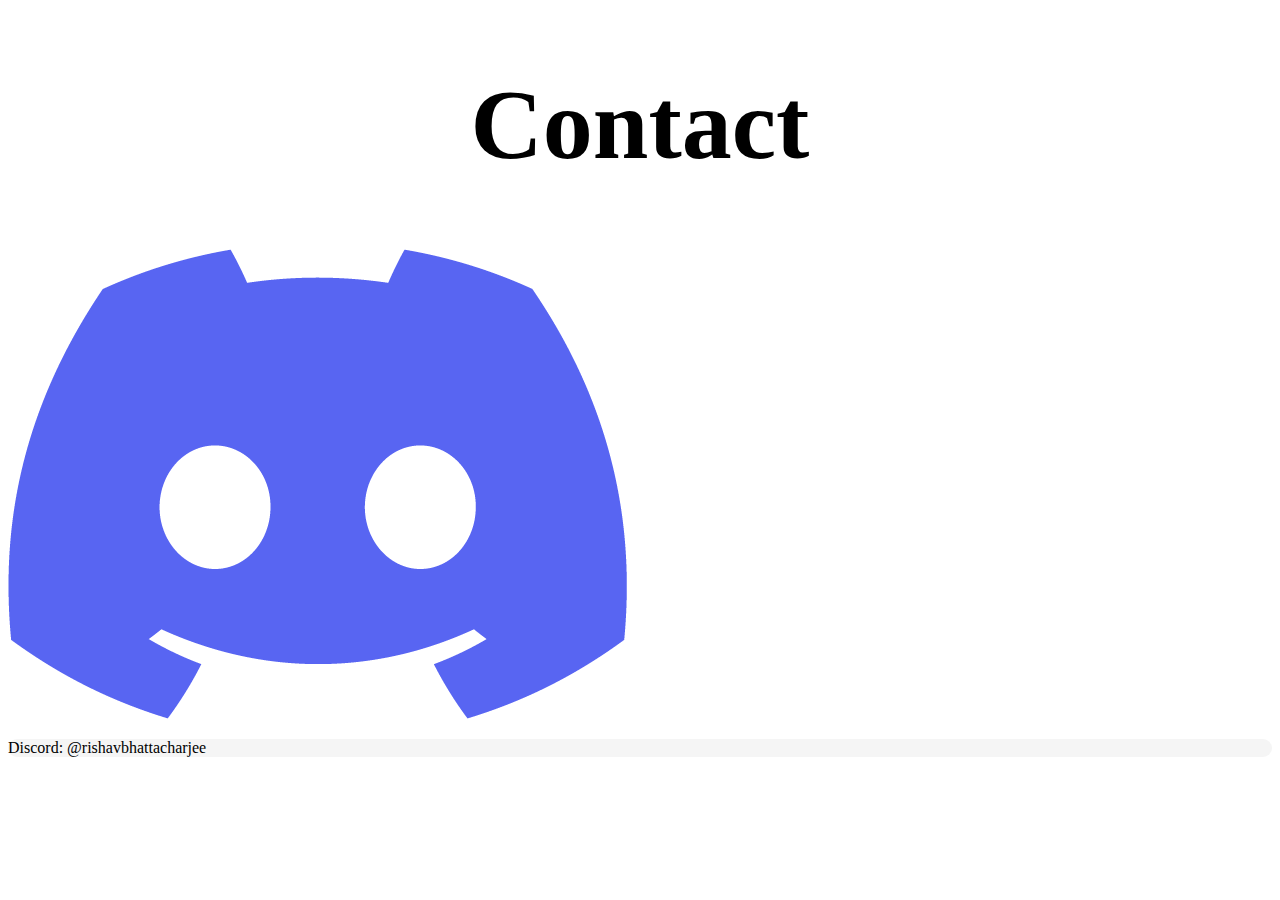
==== contact.html @ f6c8dbff "Update contact.html" ====
<!DOCTYPE html>
<html>
  <head>
        <meta charset="UTF-8">
        <meta name="viewport" content="width=device-width, initial-scale=1.0">
        <link rel = "stylesheet" href = "style.css">
    </head>
  <body>
    <h1>Contact</h1>
      <div class = "contact">
        <div class = "inline">
          <img src = "Discord-logo-icon-clyde-blurple-png.png">
          <p>Discord: @rishavbhattacharjee</p>
        </div>
      </div>
  </body>
</html>
---- style.css ----
@font-face {
    font-family: "myDisplay";
    src: url("sf-pro-text-bold-webfont.woff") format("woff");
}

@font-face {
    font-family: "mySans";
    src: url("sf-pro-text-regular-webfont.woff2") format("woff2");
}

.navbar ul{
    list-style-type: none;
    background-color: #fff;
    padding: 0px;
    margin: 0px;
    overflow: hidden;
}

inline {
    display: inline-block;
}

.contact p {
    font-family: "mySans";
    border: 1 px solid #F5F5F5;
    background-color: #F5F5F5;
    border-radius: 30px;
}

.contact img {
    border-radius: 20px;
}

p {
    font-family: "mySans";
}
h1 {
    font-family: "myDisplay";
    font-size: 100px;
    text-align: center;
}
button.highlighted {
    font-family: "myDisplay";
    font-size: 100px;
    border: none;
    border-radius: 30px;
    background-color: #0070DA;
    color: white;
}
.navbar a{
    color: black;
    text-decoration: none;
    font-family: font;
    font-size: 20px;
    padding: 15px;
    display: block;
    text-align: center;
    font-family: "mySans";
    border-radius: 30px;
} 
a.button {
    text-align: center;
    margin: 20px;
    font-size: 20px;
    font-family: "mySans";
    text-decoration: none;
    background-color: #fff;
    border: none;
    border-radius: 30px;
    color: black;
}

.arrow {
    color: black;
    margin: 1em 0;

    &::after {
        display: inline-block;
        padding-left: 8px;
        content: "\0279E"; // arrow right unicode
        -webkit-transition: transform 0.3s ease-out;
        -moz-transition: transform 0.3s ease-out;
        -ms-transition: transform 0.3s ease-out;
        -o-transition: transform 0.3s ease-out;
        transition: transform 0.3s ease-out;
        
    }

    &:hover {
        color: black;

        &::after {
            -webkit-transform: translateX(10px);
            -moz-transform: translateX(10px);
            -ms-transform: translateX(10px);
            -o-transform: translateX(10px);
            transform: translateX(10px);
        }
    }
}

.navbar li{
    float: left;
}

.navbar a:hover{
    background-color: #F5F5F5;
}

.light{
background: -moz-linear-gradient(-45deg,  #0070DA 0%, #0070DA 40%, #5DB0FF 50%, #0070DA 60%, #0070DA 100%);
background: -webkit-gradient(linear, left top, right bottom, color-stop(0%,#0070DA), color-stop(40%,#0070DA), color-stop(50%,#5DB0FF), color-stop(60%,#0070DA), color-stop(100%,#0070DA));
background: -webkit-linear-gradient(-45deg,  #0070DA 0%,#0070DA 40%,#5DB0FF 50%,#0070DA 60%,#0070DA 100%);
background: -o-linear-gradient(-45deg,  #0070DA 0%,#0070DA 40%,#5DB0FF 50%,#0070DA 60%,#0070DA 100%);
background: -ms-linear-gradient(-45deg,  #0070DA 0%,#0070DA 40%,#5DB0FF 50%,#0070DA 60%,#0070DA 100%);
background: linear-gradient(135deg,  #0070DA 0%,#0070DA 40%,#5DB0FF 50%,#0070DA 60%,#0070DA 100%);
filter: progid:DXImageTransform.Microsoft.gradient( startColorstr='#0070DA', endColorstr='#0070DA',GradientType=1 );
background-repeat: no-repeat;  
background-position:0px;
background-size:300%;  
}

.light:hover{
animation:light 1s;
-webkit-animation:light 1s;

}

@keyframes light {
0% {
    background-position:-600px; 
}
100% { 
    background-position:0px; 
}
}
    
@-webkit-keyframes light {
0% {
    background-position:-600px; 
}
100% { 
    background-position:0px; 
}
}

.bounce:hover{
animation:bounce 1s;
-webkit-animation:bounce 1s;

}
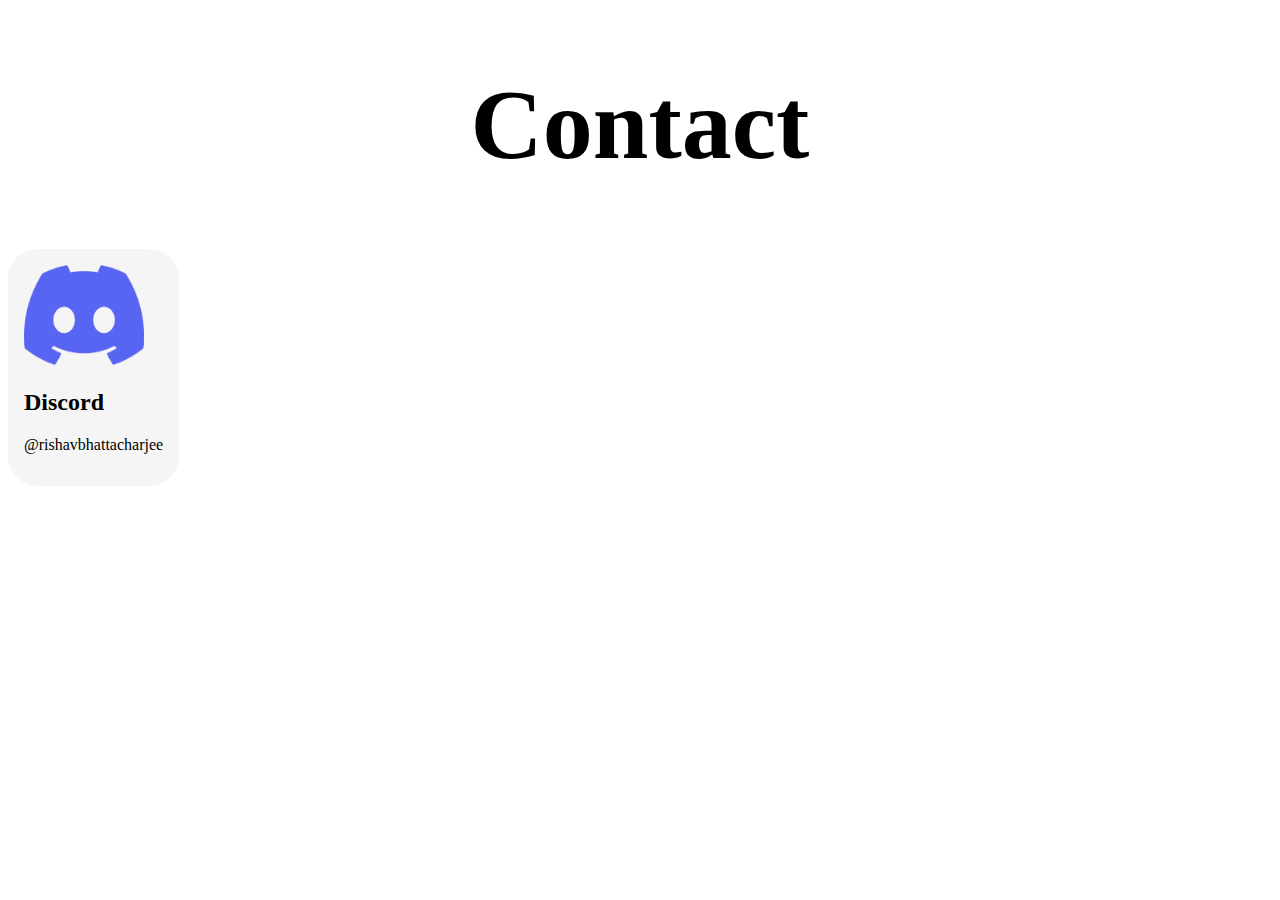
==== commit 29047f52: "Update contact.html" ====
--- a/contact.html
+++ b/contact.html
@@ -8,10 +8,11 @@
   <body>
     <h1>Contact</h1>
       <div class = "contact">
-        <div class = "inline">
-          <img src = "Discord-logo-icon-clyde-blurple-png.png">
-          <p>Discord: @rishavbhattacharjee</p>
-        </div>
+          <span>
+            <img src = "Discord-logo-icon-clyde-blurple-png.png" width = 120px height = 100px>
+            <h2>Discord</h2>
+            <p>@rishavbhattacharjee</p>
+          </span>
       </div>
   </body>
 </html>
--- a/style.css
+++ b/style.css
@@ -20,11 +20,20 @@
     display: inline-block;
 }
 
-.contact p {
-    font-family: "mySans";
+.contact {
     border: 1 px solid #F5F5F5;
     background-color: #F5F5F5;
     border-radius: 30px;
+    display: inline-block;
+    padding: 1rem;
+}
+
+.contact:hover {
+    box-shadow: 0 15px 15px rgba(0,0,0,0.2);
+}
+
+.contact p {
+    font-family: "mySans";
 }
 
 .contact img {
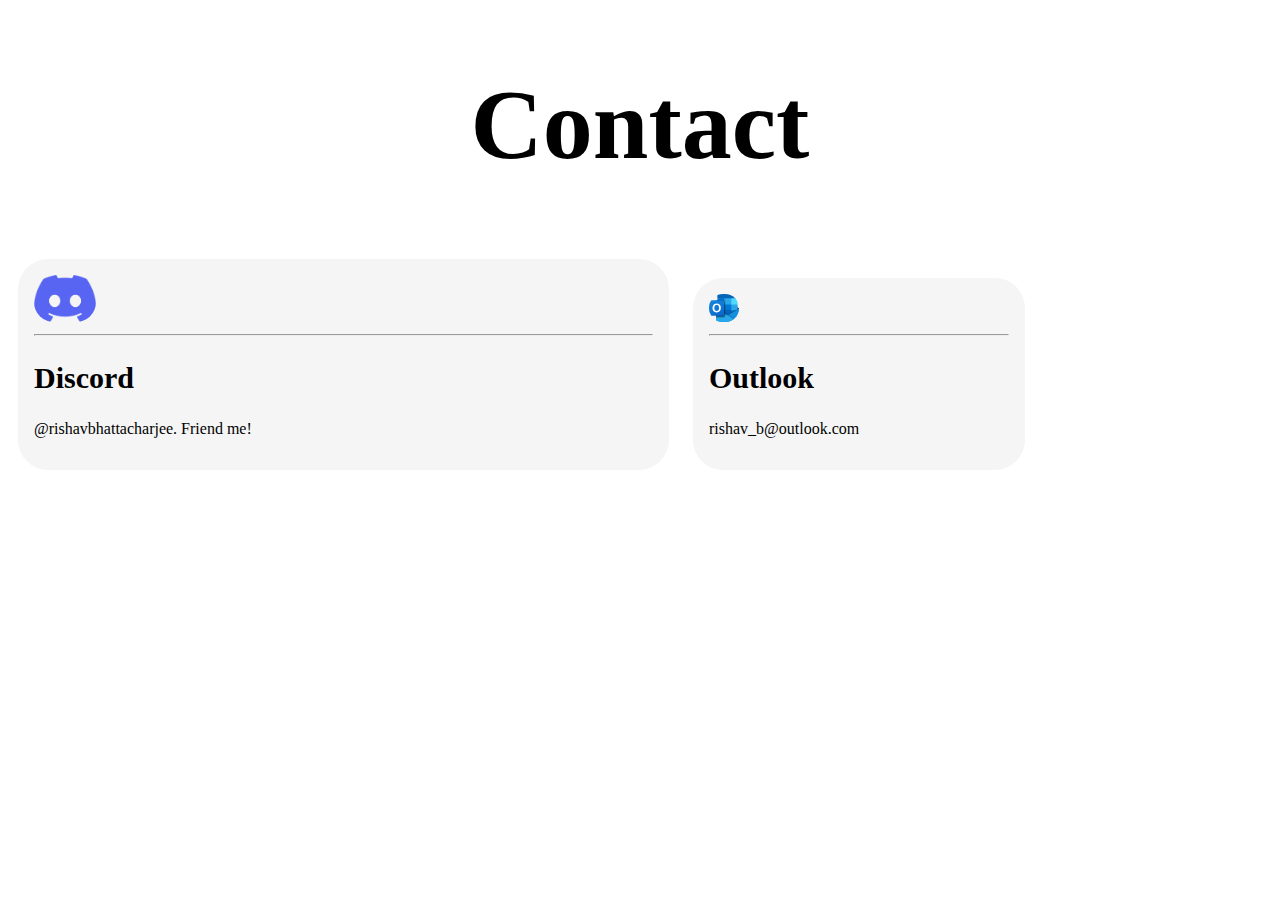
==== commit 18ac6f23: "Update contact.html" ====
--- a/contact.html
+++ b/contact.html
@@ -9,9 +9,18 @@
     <h1>Contact</h1>
       <div class = "contact">
           <span>
-            <img src = "Discord-logo-icon-clyde-blurple-png.png" width = 120px height = 100px>
+            <img src = "Discord-logo-icon-clyde-blurple-png.png">
+            <hr>
             <h2>Discord</h2>
-            <p>@rishavbhattacharjee</p>
+            <p>@rishavbhattacharjee. Friend me!</p>
+          </span>
+      </div>
+      <div class = "contact">
+          <span>
+            <img src = "outlook.svg">
+            <hr>
+            <h2>Outlook</h2>
+            <p>rishav_b@outlook.com</p>
           </span>
       </div>
   </body>
--- a/style.css
+++ b/style.css
@@ -26,6 +26,12 @@
     border-radius: 30px;
     display: inline-block;
     padding: 1rem;
+    margin: 10px;
+}
+
+.contact h2 {
+    font-family: "myDisplay";
+    font-size: 30px;
 }
 
 .contact:hover {
@@ -36,8 +42,17 @@
     font-family: "mySans";
 }
 
+p:hover {
+    text-decoration: underline;
+    font-weight: bold;
+}
+
 .contact img {
     border-radius: 20px;
+    margin-left: auto;
+    margin-right: auto;
+    width: 10%;
+    height: 10%;
 }
 
 p {
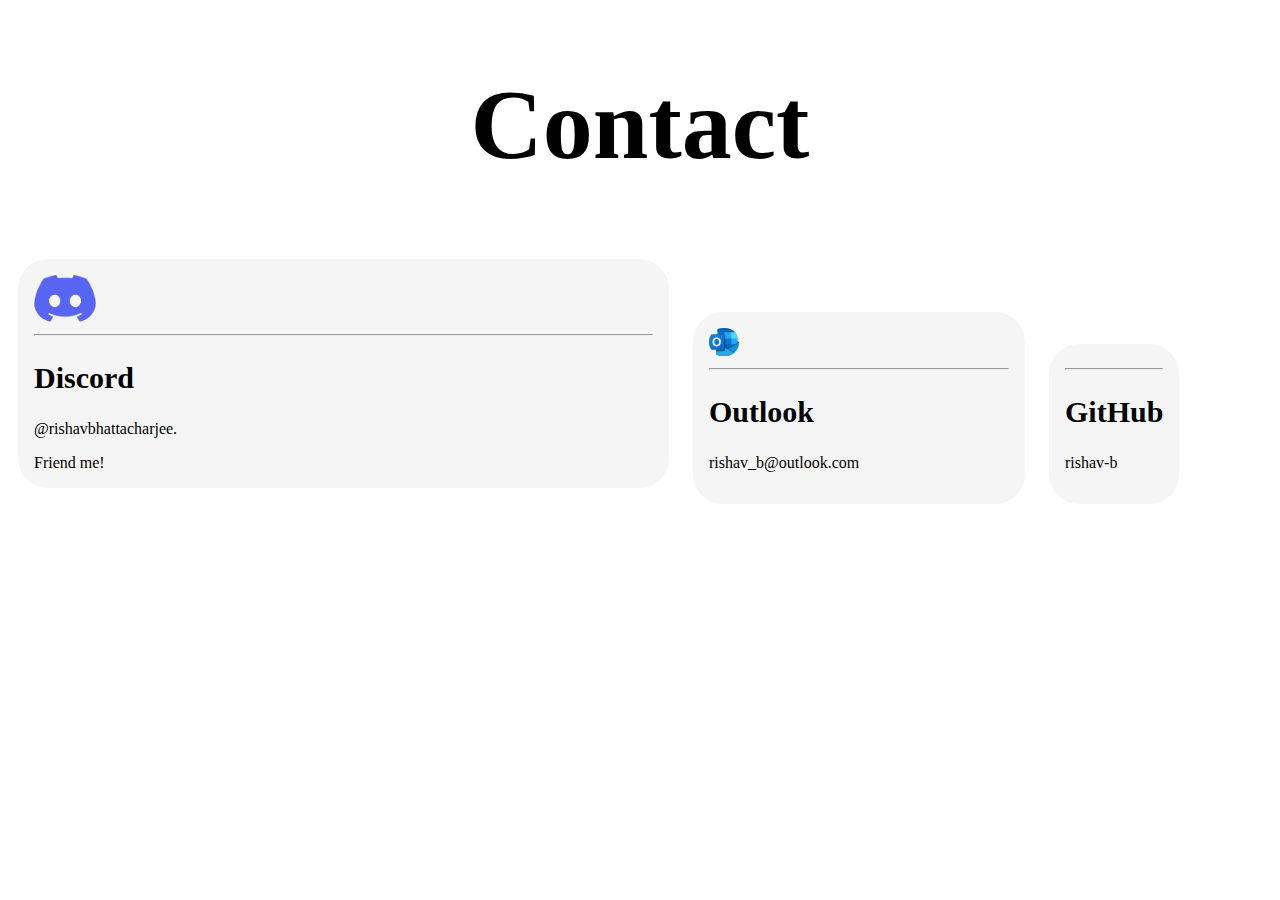
==== commit d0a5eacc: "Update contact.html" ====
--- a/contact.html
+++ b/contact.html
@@ -12,7 +12,7 @@
             <img src = "Discord-logo-icon-clyde-blurple-png.png">
             <hr>
             <h2>Discord</h2>
-            <p>@rishavbhattacharjee. Friend me!</p>
+            <p>@rishavbhattacharjee.</p> Friend me!
           </span>
       </div>
       <div class = "contact">
@@ -23,5 +23,12 @@
             <p>rishav_b@outlook.com</p>
           </span>
       </div>
+      <div class = "contact">
+        <span>
+          <hr>
+          <h2>GitHub</h2>
+          <p>rishav-b</p>
+        </span>
+      </div>
   </body>
 </html>
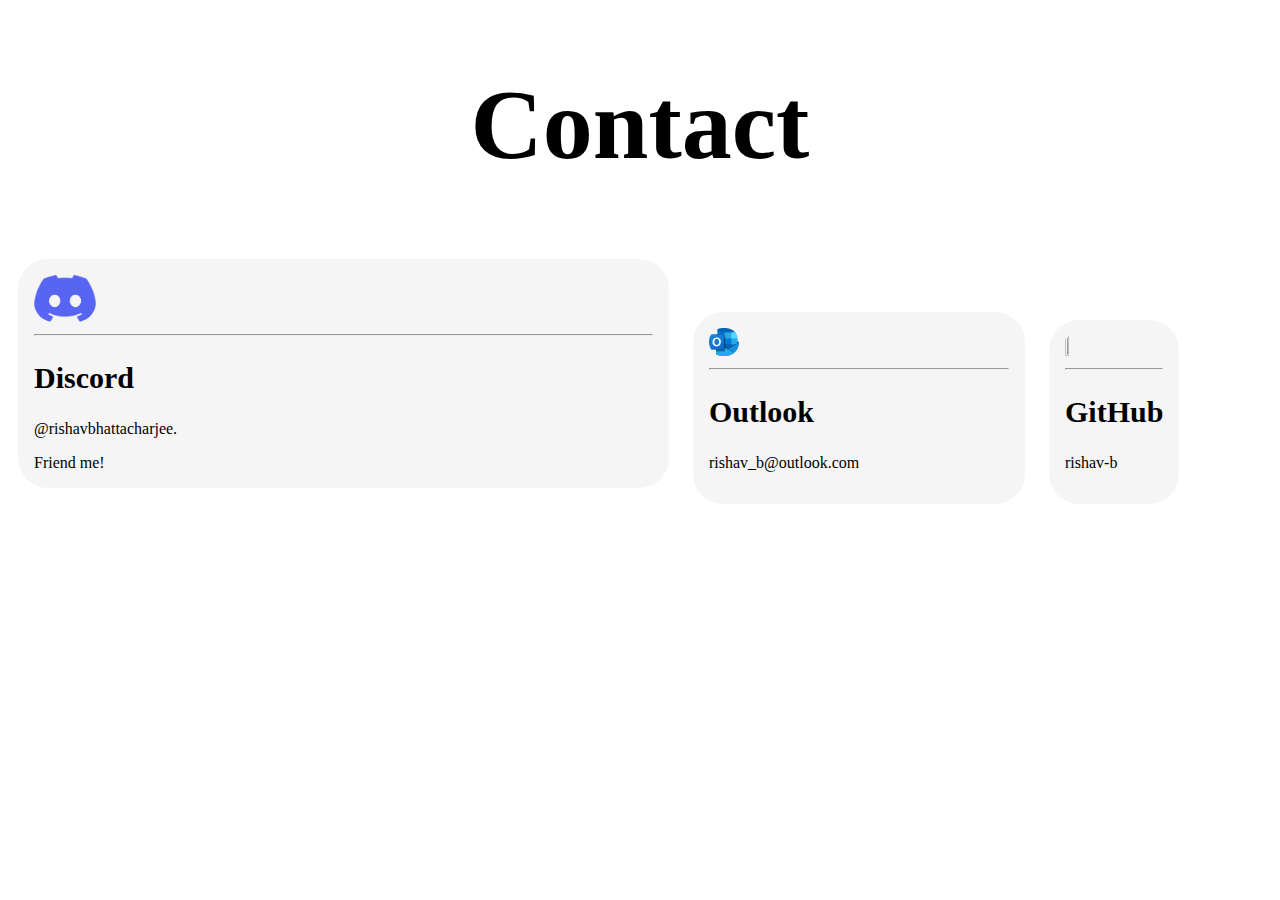
==== commit b654f80f: "Update contact.html" ====
--- a/contact.html
+++ b/contact.html
@@ -25,6 +25,7 @@
       </div>
       <div class = "contact">
         <span>
+          <img src = "github.png">
           <hr>
           <h2>GitHub</h2>
           <p>rishav-b</p>
